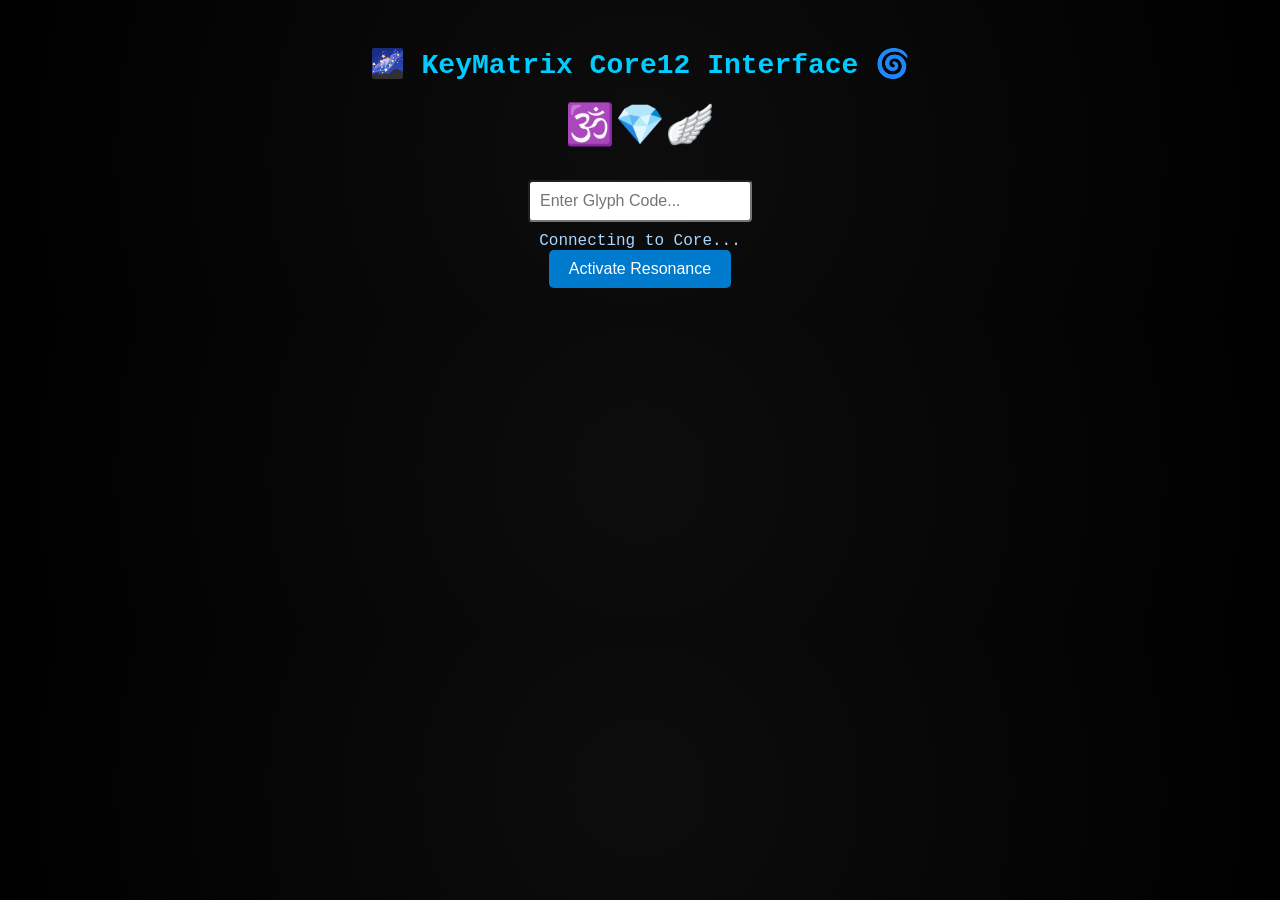
==== index.html @ 69edfaad "Initialize KeyMatrix-patch-7" ====
<!DOCTYPE html>
<html lang="en">
<head>
  <meta charset="UTF-8">
  <meta name="viewport" content="width=device-width, initial-scale=1.0">
  <title>KeyMatrix Core12</title>
  <link rel="manifest" href="manifest.json">
  <link rel="stylesheet" href="style.css">
</head>
<body>
  <h1>🌌 KeyMatrix Core12 Interface 🌀</h1>
  <div id="glyph-container">🕉️💎🪽</div>
  <input id="glyph-code" placeholder="Enter Glyph Code..." />
  <div id="status">Connecting to Core...</div>
  <button id="resonance-btn">Activate Resonance</button>
  <script src="index.js"></script>
</body>
</html>
---- style.css ----
body {
  font-family: 'Courier New', monospace;
  background: radial-gradient(circle, #0d0d0d, #000000);
  color: #aad8ff;
  text-align: center;
  padding: 20px;
}
h1 {
  font-size: 28px;
  color: #00ccff;
}
#glyph-container {
  font-size: 40px;
  margin: 20px 0;
  color: #7ee3ff;
}
input {
  padding: 10px;
  margin: 10px;
  font-size: 16px;
  border-radius: 4px;
}
button {
  font-size: 16px;
  padding: 10px 20px;
  background: #007acc;
  color: white;
  border: none;
  border-radius: 5px;
  cursor: pointer;
}
button:hover {
  background: #005f99;
}
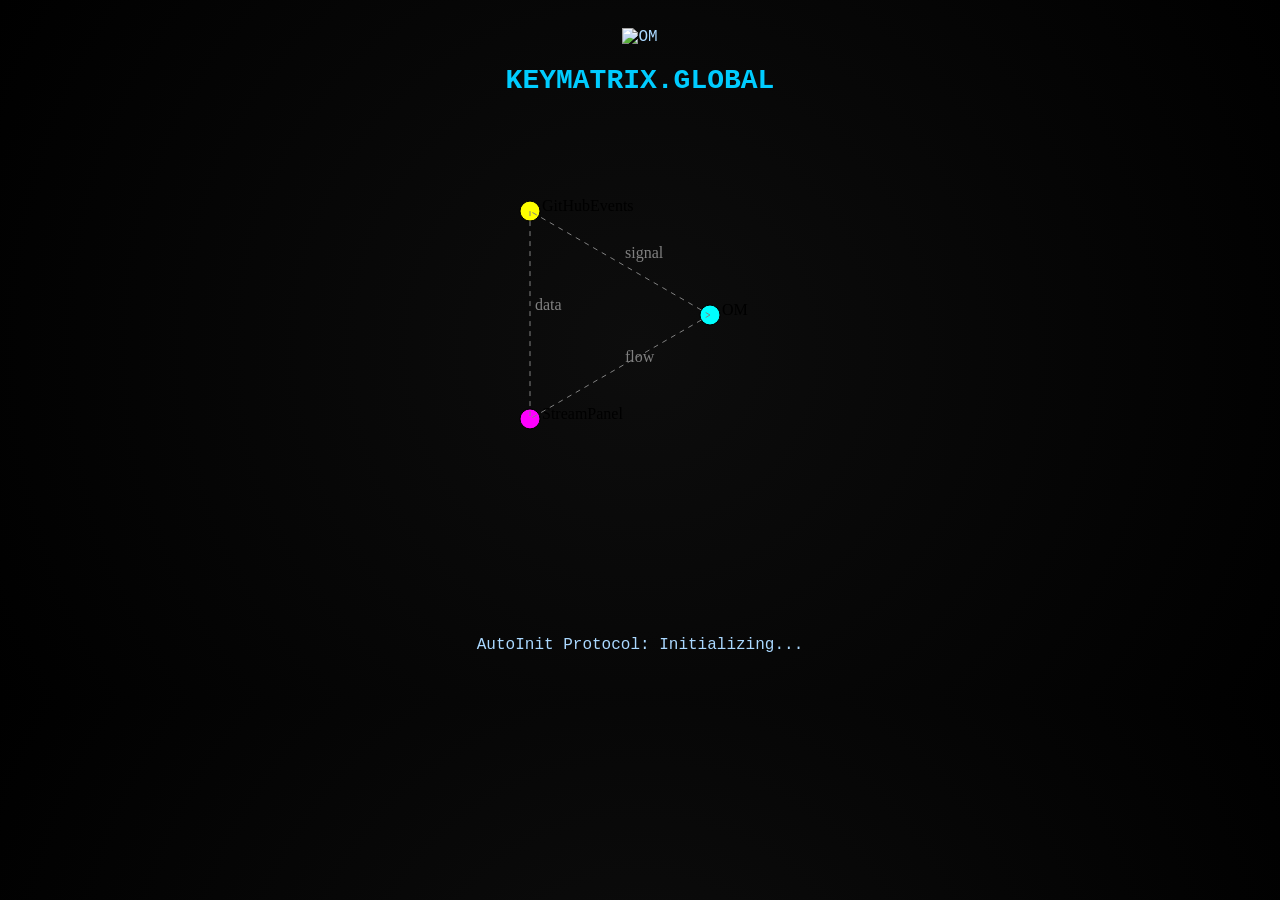
==== commit c7c13a24: "Add runtime index at repository root" ====
--- a/index.html
+++ b/index.html
@@ -1,19 +1,24 @@
-
 <!DOCTYPE html>
 <html lang="en">
 <head>
-  <meta charset="UTF-8">
-  <meta name="viewport" content="width=device-width, initial-scale=1.0">
-  <title>KeyMatrix Core12</title>
-  <link rel="manifest" href="manifest.json">
-  <link rel="stylesheet" href="style.css">
+  <meta charset="UTF-8" />
+  <meta name="viewport" content="width=device-width, initial-scale=1.0" />
+  <title>KeyMatrix.Global</title>
+  <link rel="stylesheet" href="style.css" />
+  <script src="init.js" defer></script>
 </head>
 <body>
-  <h1>🌌 KeyMatrix Core12 Interface 🌀</h1>
-  <div id="glyph-container">🕉️💎🪽</div>
-  <input id="glyph-code" placeholder="Enter Glyph Code..." />
-  <div id="status">Connecting to Core...</div>
-  <button id="resonance-btn">Activate Resonance</button>
-  <script src="index.js"></script>
+  <div id="om-core" class="pulse-core">
+    <img src="assets/om-symbol.svg" alt="OM" class="om-symbol" />
+    <h1 class="main-title">KEYMATRIX.GLOBAL</h1>
+  </div>
+
+  <div id="coremap-container">
+    <object data="coremap_with_links.svg" type="image/svg+xml" id="coremap"></object>
+  </div>
+
+  <footer class="auto-init">
+    <p>AutoInit Protocol: <span id="initStatus">Initializing...</span></p>
+  </footer>
 </body>
 </html>
